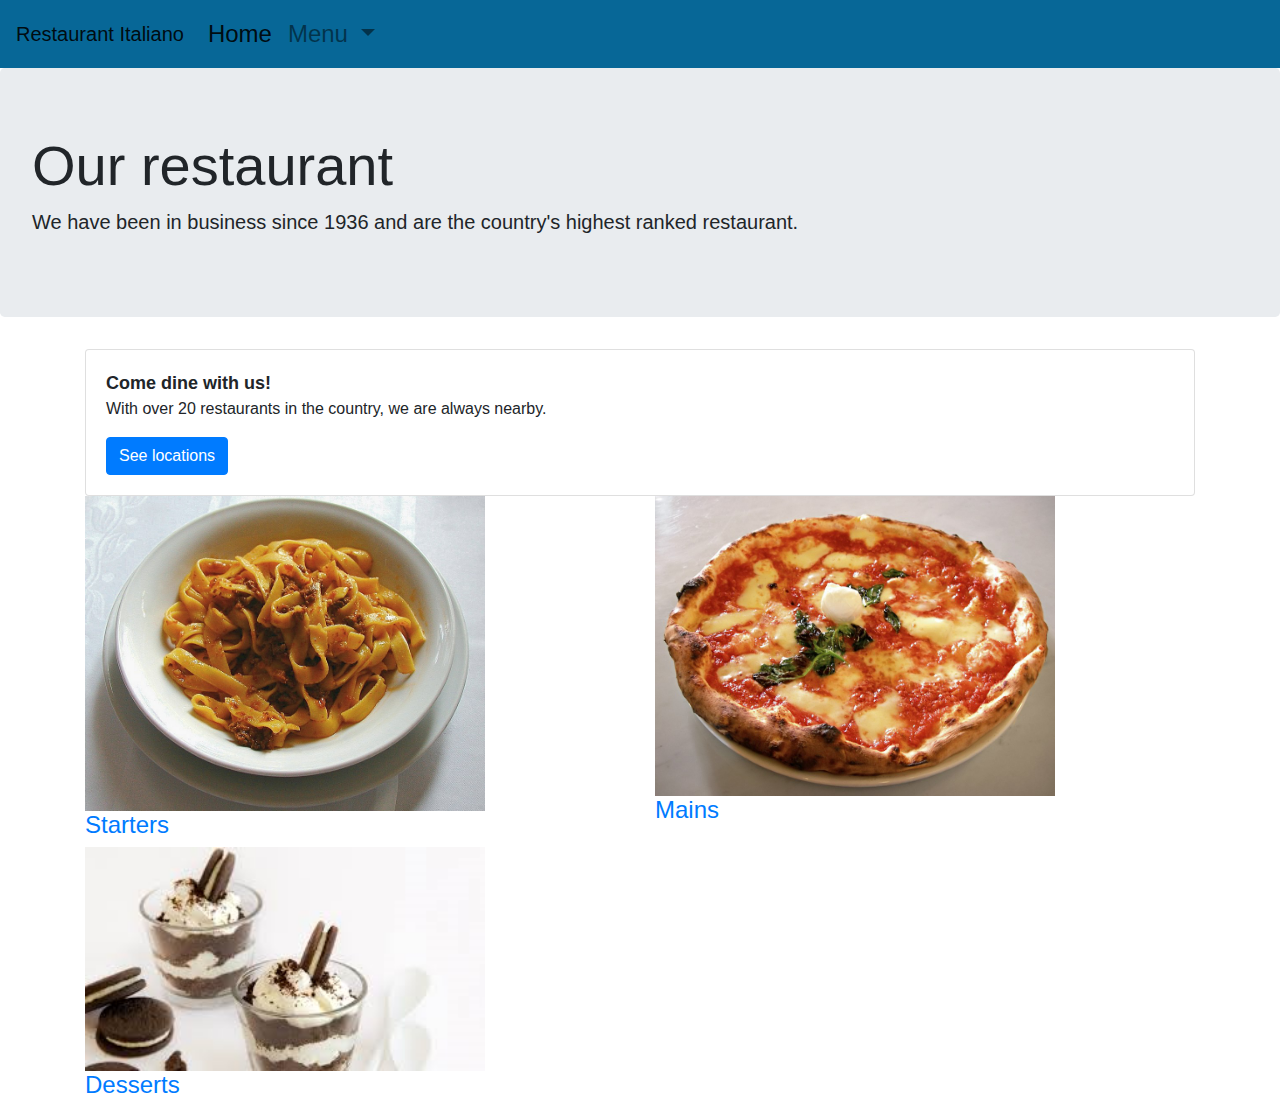
==== index.html @ 29bb0e1c "final" ====
<!doctype html>
<html lang="en">
<head>
    <!-- Required meta tags -->
    <meta charset="utf-8">
    <meta name="viewport" content="width=device-width, initial-scale=1, shrink-to-fit=no">
	<link rel="stylesheet" type="text/css" href="css/styles.css" >
    <!-- Bootstrap CSS -->
    <link rel="stylesheet" href="css/bootstrap.min.css">
<title>Restaurant</title>
  </head>
  <body>
  <nav class="navbar navbar-expand-lg navbar-light my-navbar">
  <a class="navbar-brand" href="#">Restaurant Italiano</a>
  <button class="navbar-toggler" type="button" data-toggle="collapse" data-target="#navbarSupportedContent" aria-controls="navbarSupportedContent" aria-expanded="false" aria-label="Toggle navigation">
    <span class="navbar-toggler-icon"></span>
  </button>

  <div class="collapse navbar-collapse" id="navbarSupportedContent">
    <ul class="navbar-nav mr-auto">
      <li class="nav-item active">
        <a class="nav-link" href="index.html">Home <span class="sr-only">(current)</span></a>
      </li>
      <li class="nav-item"> </li>
      <li class="nav-item dropdown">
        <a class="nav-link dropdown-toggle" href="#" id="navbarDropdown" role="button" data-toggle="dropdown" aria-haspopup="true" aria-expanded="false">
          Menu
        </a>
        <div class="dropdown-menu" aria-labelledby="navbarDropdown">
          <a class="dropdown-item" href="Menu.html">Starters</a>
          <a class="dropdown-item" href="Menu.html">Mains</a>
          <a class="dropdown-item" href="Menu.html">Desserts</a>
        </div>
      </li>
    </ul>
    <form class="form-inline my-2 my-lg-0">
    </form>
  </div>
</nav>
  <header> 
  <div class="jumbotron">
  <h1 class="display-4">Our restaurant</h1>
  <p class="lead">We have been in business since 1936 and are the country's highest ranked restaurant.</p>
</div> 
</header>
  <section class="container"> 
  <div class="card" >
  <div class="card-body">
    <h8 class="card-title">Come dine with us!</h8>
    <p class="card-text">With over 20 restaurants in the country, we are always nearby.</p>
    <a href="https://www.google.com/maps/@51.5072565,5.1173389,10z" class="btn btn-primary">See locations</a>
  </div>
  </div> 
  </section>
  <main class="container"> 
	  <div class="row">
	    <div class="col">
	       <a href="Menu.html">
	          <img alt="image of pasta" class="" src="images/Pasta.jfif">
			  <h4>Starters</h4>
	       </a>
	  </div>
	  <div class="col">
	      <a href="Menu.html">
	          <img alt="image of a pizza" class="" src="images/pizza.jfif">
			  <h4>Mains</h4>
	       </a>
	  </div>
	  <div class="col">
	     <a href="Menu.html">
	          <img alt="image of a dessert" class="" src="images/dessert.png">
			  <h4>Desserts</h4>
	       </a>
	</div>
	</div>
  </main>
  <footer> </footer>

    <!-- Optional JavaScript -->
    <!-- jQuery first, then Popper.js, then Bootstrap JS -->
    <script src="js/jquery-3.4.1.slim.min.js"></script>
    <script src="js/bootstrap.bundle.min.js"></script>
  </body>
</html>
---- css/styles.css ----
@charset "utf-8";

body {
	background-color: #076797;
	color:#3E3E3E
}

img {
	width: 400px
}


.my-navbar{
    background-color: #076797;
    font-family: Impact, Haettenschweiler, "Franklin Gothic Bold", "Arial Black", sans-serif;
    font-weight: normal;
    font-size: x-large;
}

p2 {
    font-family: Cambria, "Hoefler Text", "Liberation Serif", Times, "Times New Roman", "serif";
    font-variant: normal;
    font-weight: bold;
    font-size: large;
    color: #FFFFFF;
}

h1 {
	font-family: "Gill Sans", "Gill Sans MT", "Myriad Pro", "DejaVu Sans Condensed", Helvetica, Arial, "sans-serif";
	font-variant: normal;
    font-weight: bold;
    font-size: large;
}


h5 {
	font-family: Cambria, "Hoefler Text", "Liberation Serif", Times, "Times New Roman", "serif";
    font-variant: normal;
    font-weight: bold;
    font-size: large;
    color: #FFFFFF;
}

h6 {
	font-family: Cambria, "Hoefler Text", "Liberation Serif", Times, "Times New Roman", "serif";
    font-variant: normal;
    font-weight: bold;
    font-size: large;
    color: #FFFFFF;
}

h7 {
	font-family: Cambria, "Hoefler Text", "Liberation Serif", Times, "Times New Roman", "serif";
    font-variant: normal;
    font-weight: bold;
    font-size: large;
    color: #FFFFFF;
}

h8 {
	font-family: "Gill Sans", "Gill Sans MT", "Myriad Pro", "DejaVu Sans Condensed", Helvetica, Arial, "sans-serif";
	font-variant: normal;
	font-weight: bolder;
	font-size: large; 
	
}
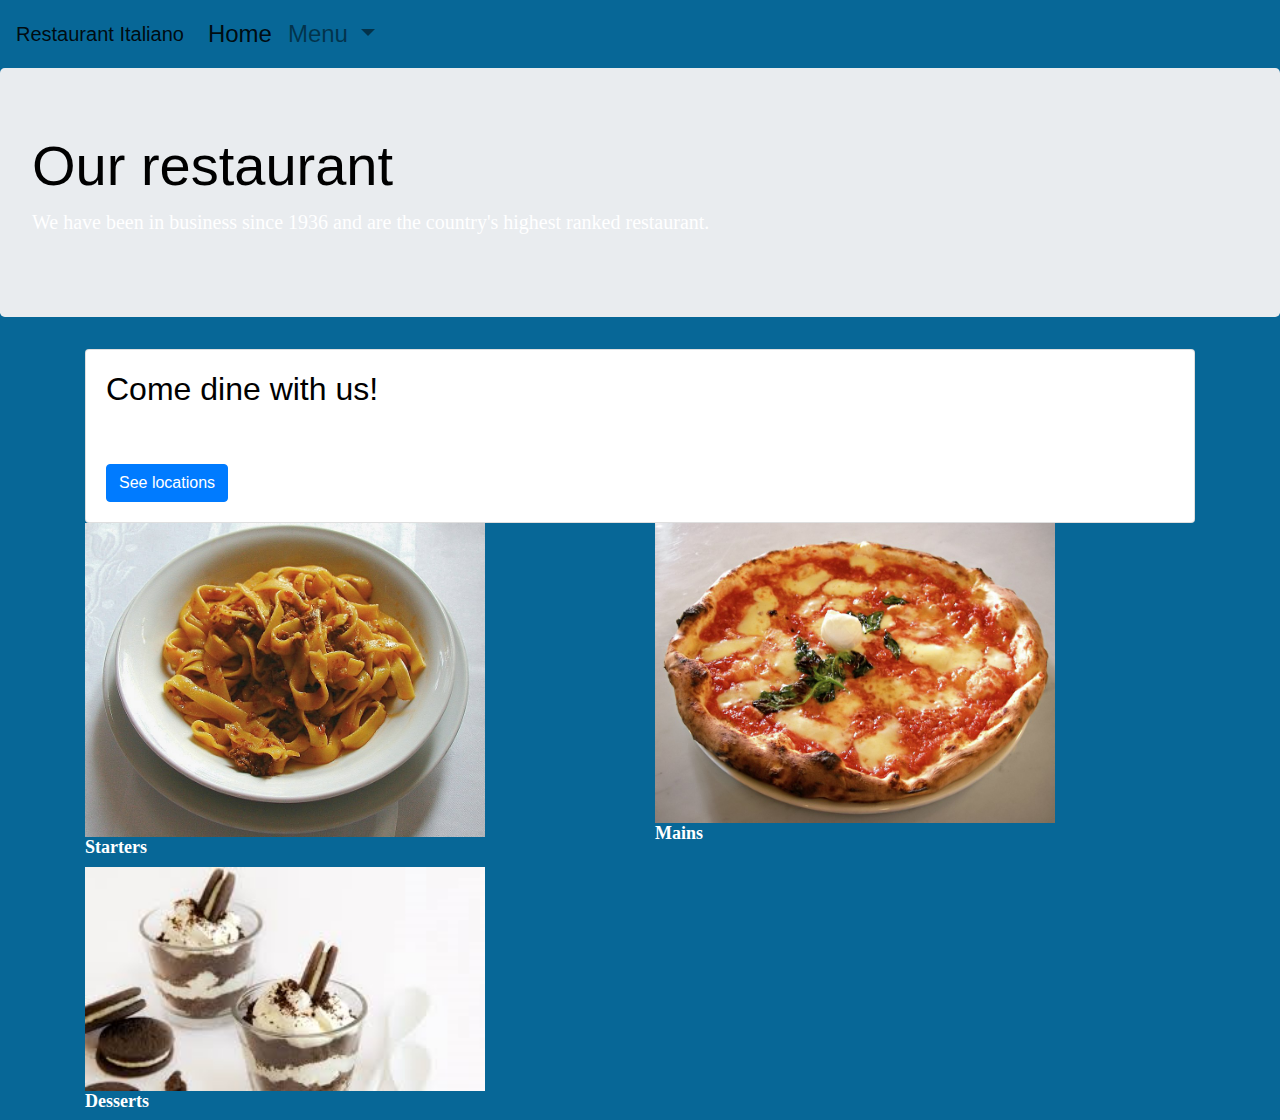
==== commit 9f2729af: "feedback" ====
--- a/index.html
+++ b/index.html
@@ -4,9 +4,9 @@
     <!-- Required meta tags -->
     <meta charset="utf-8">
     <meta name="viewport" content="width=device-width, initial-scale=1, shrink-to-fit=no">
-	<link rel="stylesheet" type="text/css" href="css/styles.css" >
     <!-- Bootstrap CSS -->
     <link rel="stylesheet" href="css/bootstrap.min.css">
+	<link rel="stylesheet" type="text/css" href="css/styles.css" >
 <title>Restaurant</title>
   </head>
   <body>
@@ -46,7 +46,7 @@
   <section class="container"> 
   <div class="card" >
   <div class="card-body">
-    <h8 class="card-title">Come dine with us!</h8>
+    <h2 class="card-title">Come dine with us!</h2>
     <p class="card-text">With over 20 restaurants in the country, we are always nearby.</p>
     <a href="https://www.google.com/maps/@51.5072565,5.1173389,10z" class="btn btn-primary">See locations</a>
   </div>
@@ -54,21 +54,21 @@
   </section>
   <main class="container"> 
 	  <div class="row">
-	    <div class="col">
+	    <div class="col-md-6">
 	       <a href="Menu.html">
-	          <img alt="image of pasta" class="" src="images/Pasta.jfif">
+	          <img alt="image of pasta" class="img-fluid" src="images/Pasta.jfif">
 			  <h4>Starters</h4>
 	       </a>
 	  </div>
-	  <div class="col">
+	  <div class="col-md-6">
 	      <a href="Menu.html">
-	          <img alt="image of a pizza" class="" src="images/pizza.jfif">
+	          <img alt="image of a pizza" class="img-fluid" src="images/pizza.jfif">
 			  <h4>Mains</h4>
 	       </a>
 	  </div>
-	  <div class="col">
+	  <div class="col-md-6">
 	     <a href="Menu.html">
-	          <img alt="image of a dessert" class="" src="images/dessert.png">
+	          <img alt="image of a dessert" class="img-fluid" src="images/dessert.png">
 			  <h4>Desserts</h4>
 	       </a>
 	</div>
--- a/css/styles.css
+++ b/css/styles.css
@@ -2,7 +2,7 @@
 
 body {
 	background-color: #076797;
-	color:#3E3E3E
+	color: #000000; 
 }
 
 img {
@@ -17,7 +17,7 @@
     font-size: x-large;
 }
 
-p2 {
+p {
     font-family: Cambria, "Hoefler Text", "Liberation Serif", Times, "Times New Roman", "serif";
     font-variant: normal;
     font-weight: bold;
@@ -32,6 +32,13 @@
     font-size: large;
 }
 
+h4 {
+	font-family: Cambria, "Hoefler Text", "Liberation Serif", Times, "Times New Roman", "serif";
+    font-variant: normal;
+    font-weight: bold;
+    font-size: large;
+    color:#FFFFFF;
+}
 
 h5 {
 	font-family: Cambria, "Hoefler Text", "Liberation Serif", Times, "Times New Roman", "serif";
@@ -42,25 +49,10 @@
 }
 
 h6 {
-	font-family: Cambria, "Hoefler Text", "Liberation Serif", Times, "Times New Roman", "serif";
-    font-variant: normal;
-    font-weight: bold;
-    font-size: large;
-    color: #FFFFFF;
-}
-
-h7 {
-	font-family: Cambria, "Hoefler Text", "Liberation Serif", Times, "Times New Roman", "serif";
-    font-variant: normal;
-    font-weight: bold;
-    font-size: large;
-    color: #FFFFFF;
-}
-
-h8 {
 	font-family: "Gill Sans", "Gill Sans MT", "Myriad Pro", "DejaVu Sans Condensed", Helvetica, Arial, "sans-serif";
 	font-variant: normal;
 	font-weight: bolder;
 	font-size: large; 
+	color: #000000;
 	
 }